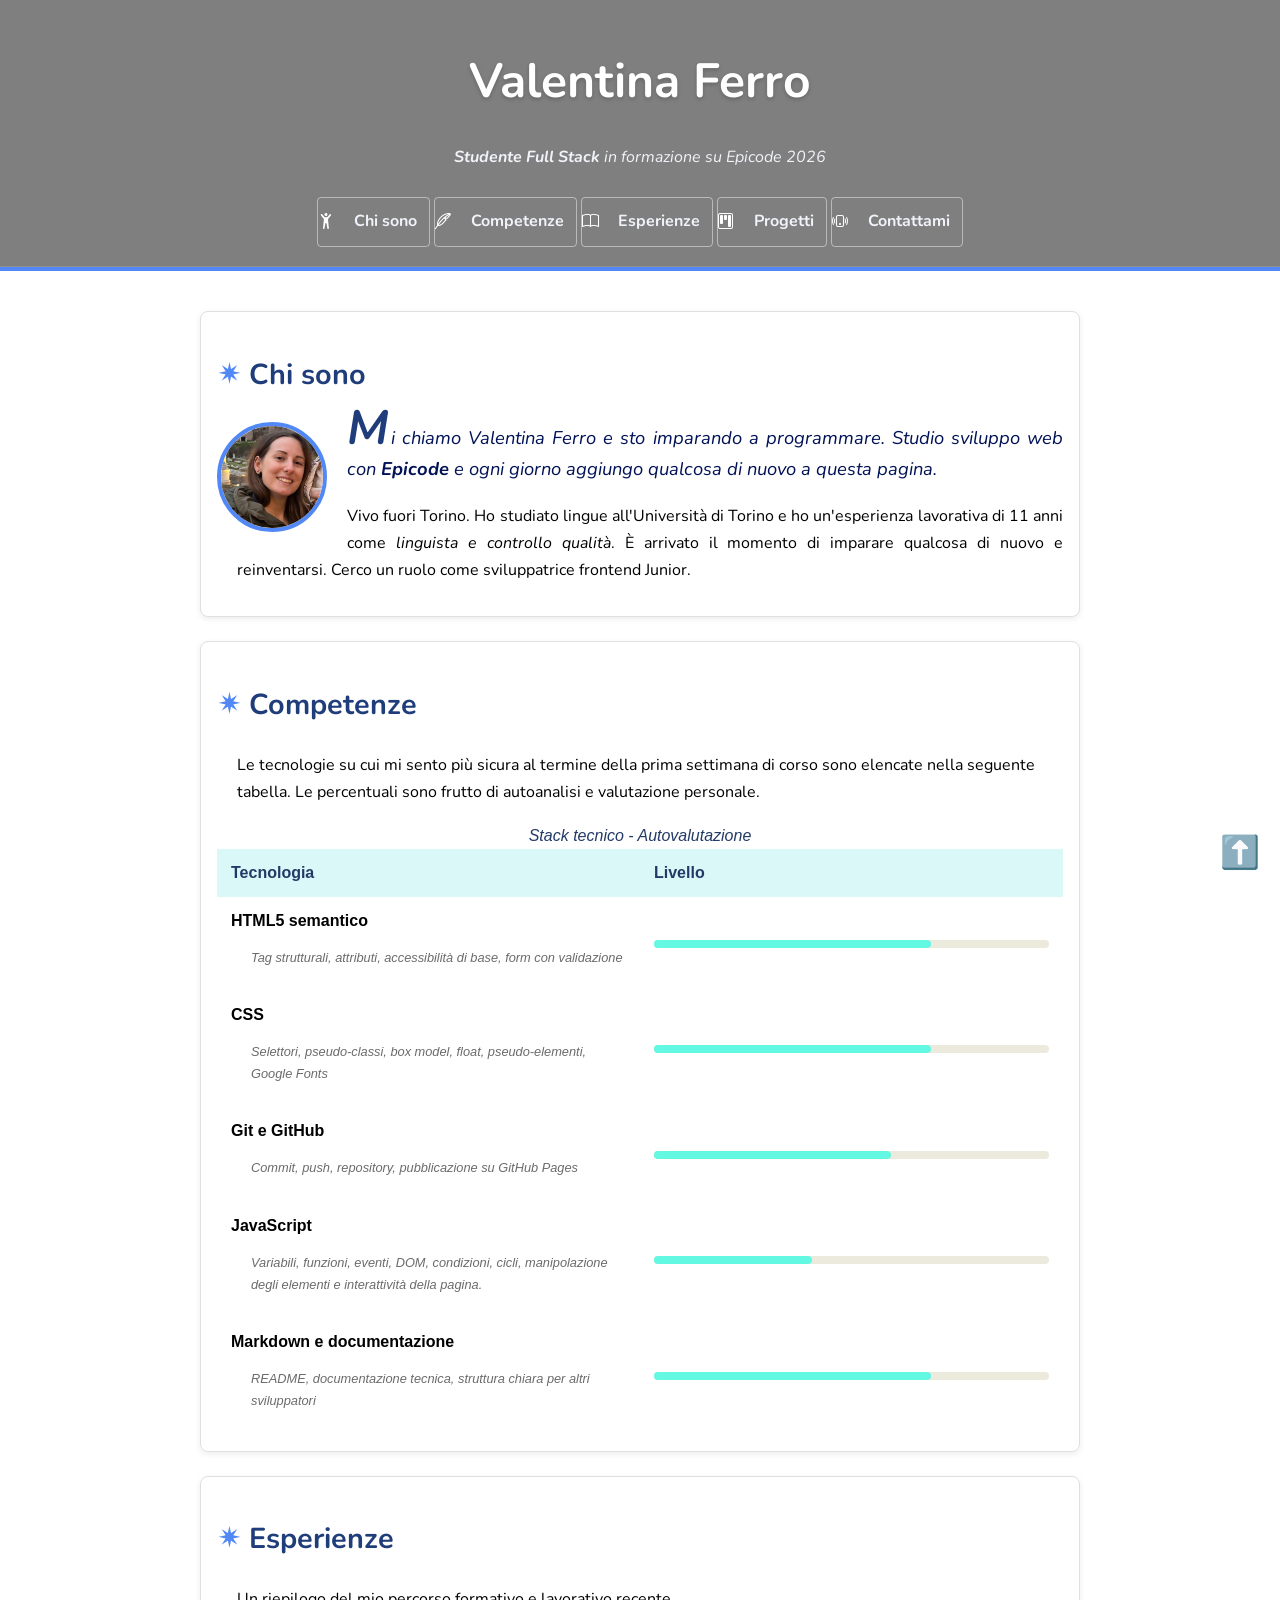
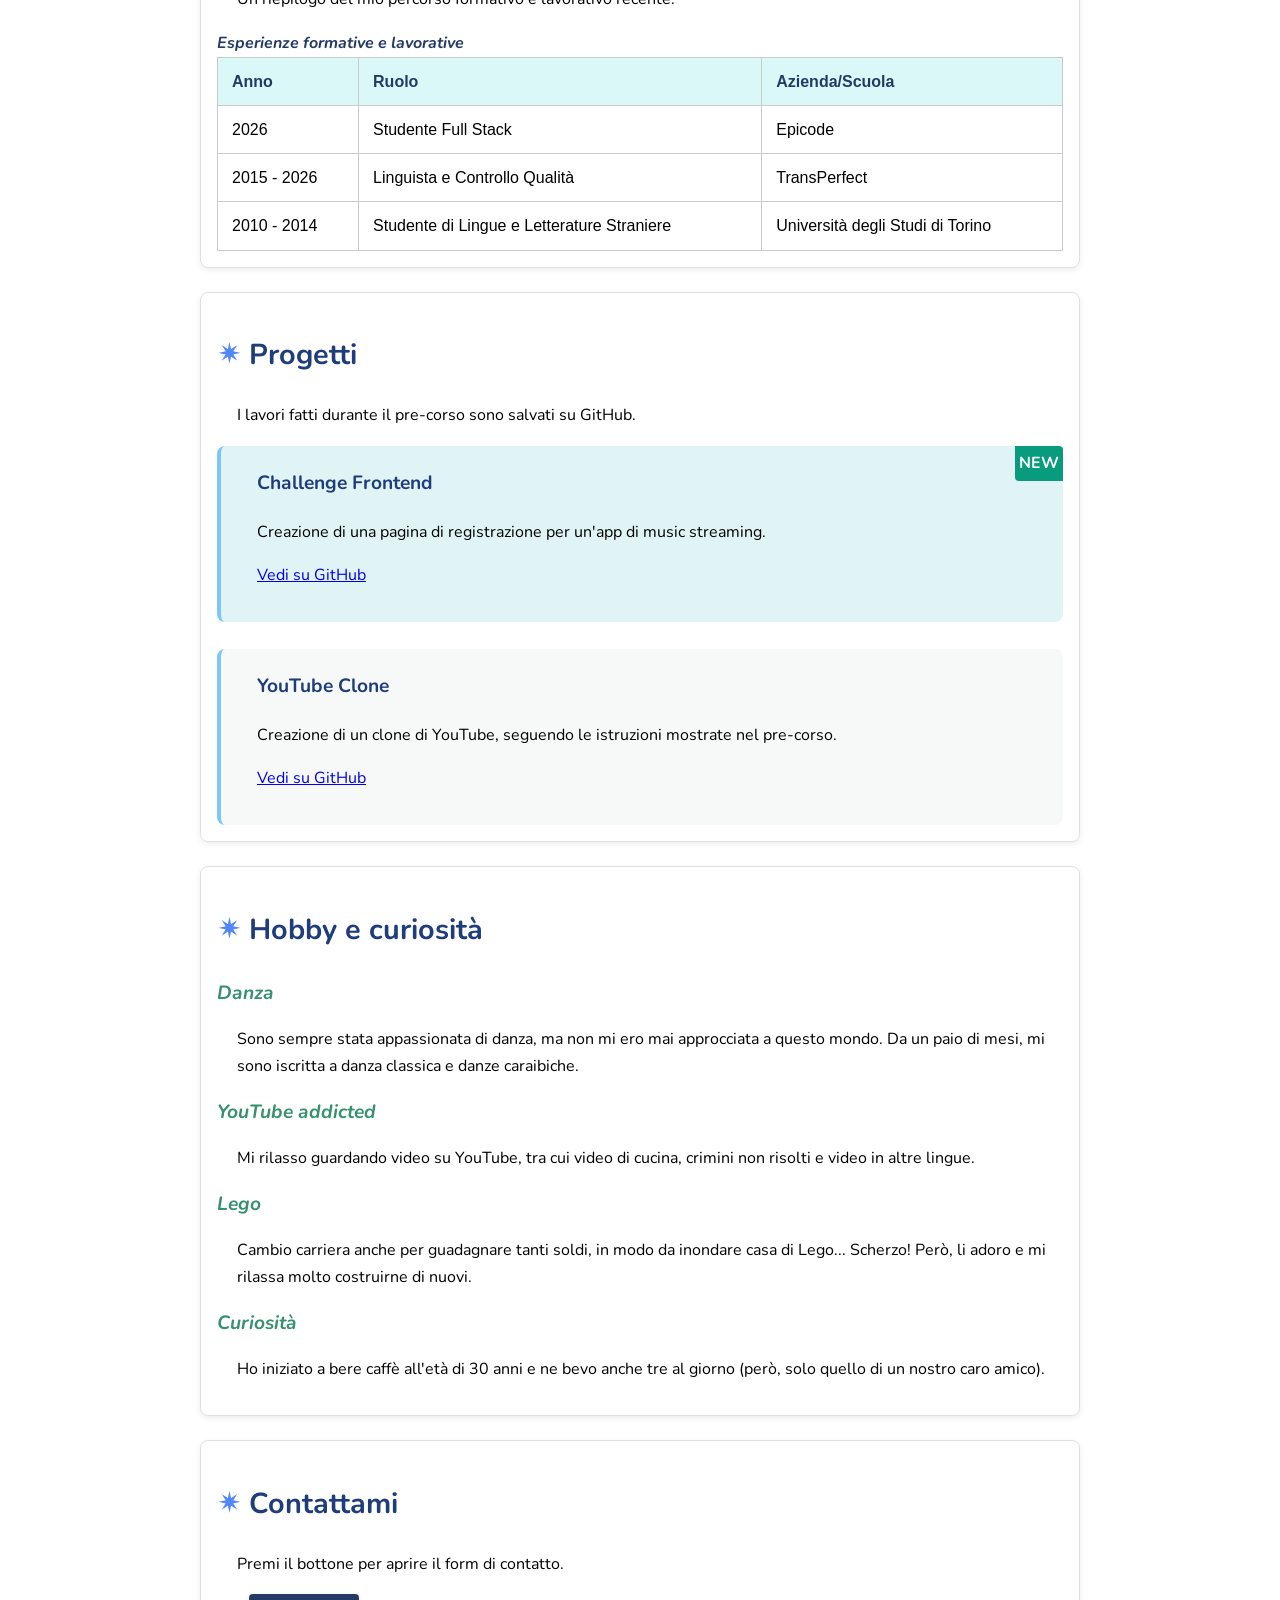
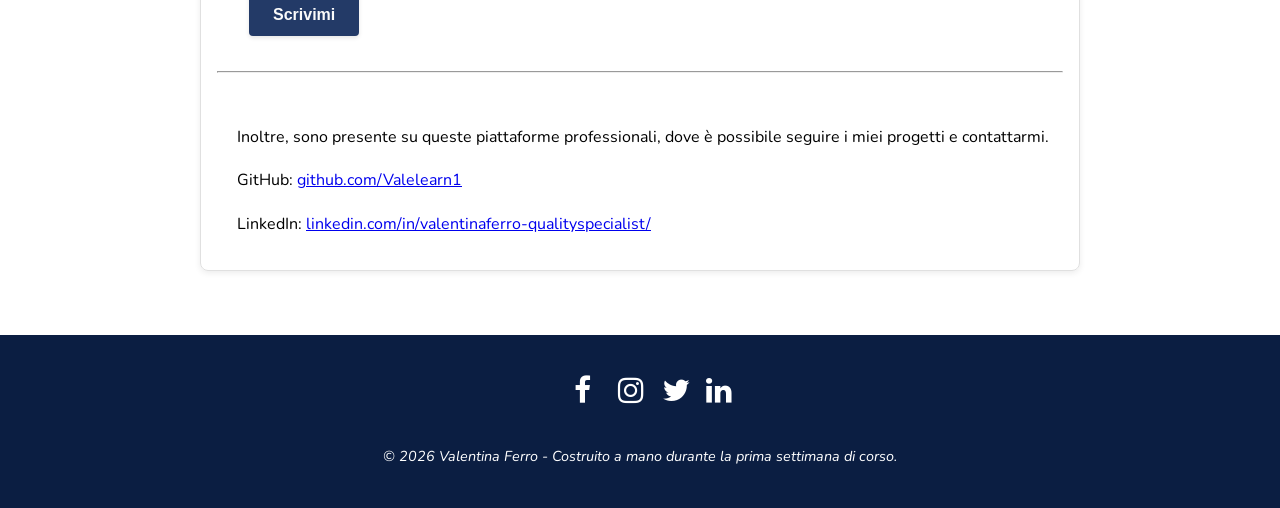
==== index.html @ d936d19b "esercizio pomeriggio: header sticky e badge, back-to-top e markup model, overlay" ====
<!DOCTYPE html>
<html lang="it">

<head>
  <meta charset="UTF-8">
  <meta name="viewport" content="width=device-width, initial-scale=1.0">
  <title>Valentina Ferro — Portfolio</title>
  <link href="https://fonts.googleapis.com/css2?family=Nunito:ital,wght@0,200..1000;1,200..1000&display=swap"
    rel="stylesheet">
  <link rel="stylesheet" href="https://cdn.jsdelivr.net/npm/bootstrap-icons@1.13.1/font/bootstrap-icons.min.css">
  <link rel="stylesheet" href="https://cdnjs.cloudflare.com/ajax/libs/font-awesome/4.7.0/css/font-awesome.min.css">
  <link rel="stylesheet" href="assets/style.css" />
</head>

<body id="top">

  <header id="site-header">
    <h1>Valentina Ferro</h1>
    <p class="tagline"><strong>Studente Full Stack</strong> in formazione su Epicode 2026</p>
    <nav>
      <ul>
        <li><span><i class="bi bi-person-arms-up"></i></span><a href="#chi-sono">Chi sono</a></li>
        <li><span><i class="bi bi-feather"></i></span><a href="#competenze">Competenze</a></li>
        <li><span><i class="bi bi-book"></i></span><a href="#esperienze">Esperienze</a></li>
        <li><span><i class="bi bi-kanban"></i></span><a href="#progetti">Progetti</a></li>
        <li><span><i class="bi bi-phone-vibrate"></i></span><a href="#contattami">Contattami</a></li>
      </ul>
    </nav>
  </header>

  <main>
    <section id="chi-sono">
      <h2></i>Chi sono</h2>

      <img class="avatar" src="assets/img/profile_picture.jpeg" alt="Profile Picture" width="200px" />

      <p>Mi chiamo Valentina Ferro e sto imparando a programmare. Studio sviluppo web con <strong>Epicode</strong> e
        ogni
        giorno aggiungo qualcosa di nuovo a questa pagina.</p>
      <p>Vivo fuori Torino. Ho studiato lingue all'Università di Torino e ho un'esperienza lavorativa di 11 anni come
        <em>linguista e controllo qualità</em>. È arrivato il momento di imparare qualcosa di nuovo e reinventarsi.
        Cerco un ruolo come sviluppatrice frontend Junior.
      </p>
    </section>

    <section id="competenze">
      <h2>Competenze</h2>
      <p>Le tecnologie su cui mi sento più sicura al termine della prima settimana di corso sono elencate nella seguente
        tabella. Le percentuali sono frutto di autoanalisi e valutazione personale.</p>
      <table>
        <caption>Stack tecnico - Autovalutazione</caption>
        <thead>
          <tr>
            <th scope="col">Tecnologia</th>
            <th scope="col">Livello</th>
          </tr>
        </thead>

        <tbody>
          <tr>
            <td>
              <strong>HTML5 semantico</strong>
              <p class="font-p2">Tag strutturali, attributi, accessibilità di base, form con validazione</p>
              <div>

              </div>
            </td>

            <td>
              <div class="background-skill">
                <div class="percentuale-skill" style="width: 70%;"></div>
              </div>
            </td>
          </tr>
          <tr>
            <td>
              <strong>CSS</strong>
              <p class="font-p2">Selettori, pseudo-classi, box model, float, pseudo-elementi, Google Fonts</p>
            </td>
            <td>
              <div class="background-skill">
                <div class="percentuale-skill" style="width: 70%;"></div>
              </div>
            </td>
          </tr>
          <tr>
            <td>
              <strong>Git e GitHub</strong>
              <p class="font-p2">Commit, push, repository, pubblicazione su GitHub Pages</p>
            </td>
            <td>
              <div class="background-skill">
                <div class="percentuale-skill" style="width: 60%;"></div>
              </div>
            </td>
          </tr>
          <tr>
            <td>
              <strong>JavaScript</strong>
              <p class="font-p2">Variabili, funzioni, eventi, DOM, condizioni, cicli, manipolazione degli elementi e interattività della pagina.</p>
            </td>
            <td>
              <div class="background-skill">
                <div class="percentuale-skill" style="width: 40%;"></div>
              </div>
            </td>
          </tr>
          <tr>
            <td>
              <strong>Markdown e documentazione</strong>
              <p class="font-p2">README, documentazione tecnica, struttura chiara per altri sviluppatori</p>
            </td>
            <td>
              <div class="background-skill">
                <div class="percentuale-skill" style="width: 70%;"></div>
              </div>
            </td>
          </tr>
        </tbody>
      </table>

    </section>

    <section id="esperienze">
      <h2>Esperienze</h2>
      <p>Un riepilogo del mio percorso formativo e lavorativo recente.</p>

      <table>
        <caption class="caption"><b>Esperienze formative e lavorative</b></caption>
        <thead>
          <tr>
            <th scope="col">Anno</th>
            <th scope="col">Ruolo</th>
            <th scope="col">Azienda/Scuola</th>
          </tr>
        </thead>

        <tbody>
          <tr>
            <td>2026</td>
            <td>Studente Full Stack</td>
            <td>Epicode</td>
          </tr>
          <tr>
            <td>2015 - 2026</td>
            <td>Linguista e Controllo Qualità</td>
            <td>TransPerfect</td>
          </tr>
          <tr>
            <td>2010 - 2014</td>
            <td>Studente di Lingue e Letterature Straniere</td>
            <td>Università degli Studi di Torino</td>
          </tr>
        </tbody>
      </table>
    </section>

    <section id="progetti">
      <h2>Progetti</h2>
      <p>I lavori fatti durante il pre-corso sono salvati su GitHub.</p>

      <article class="project">
        <h3>Challenge Frontend</h3>
        <p>Creazione di una pagina di registrazione per un'app di music streaming.</p>
        <p><a href="https://github.com/Valelearn1/progetto_pre_corso" target="_blank">Vedi su GitHub</a></p>
      </article>

      <br />

      <article class="project">
        <h3>YouTube Clone</h3>
        <p>Creazione di un clone di YouTube, seguendo le istruzioni mostrate nel pre-corso.</p>
        <p><a href="https://github.com/Valelearn1/progetto_pre_corso" target="_blank">Vedi su GitHub</a></p>
      </article>
    </section>

    <section>
      <h2 class="funFacts">Hobby e curiosità</h2>
      <div class="container">
        <h4>Danza</h4>
        <p>Sono sempre stata appassionata di danza, ma non mi ero mai approcciata a questo mondo. Da un paio di mesi, mi
          sono iscritta a danza classica e danze caraibiche.</p>
        <h4>YouTube addicted</h4>
        <p>Mi rilasso guardando video su YouTube, tra cui video di cucina, crimini non risolti e video in altre lingue.
        </p>
        <h4>Lego</h4>
        <p>Cambio carriera anche per guadagnare tanti soldi, in modo da inondare casa di Lego... Scherzo! Però, li adoro
          e mi rilassa molto costruirne di nuovi.</p>
        <h4>Curiosità</h4>
        <p>Ho iniziato a bere caffè all'età di 30 anni e ne bevo anche tre al giorno (però, solo quello di un nostro
          caro amico).</p>
    </section>
    </div>

    <section id="contattami">
      
      <h2>Contattami</h2>

      <p>Premi il bottone per aprire il form di contatto.</p>

      <button type="button" id="apri-contatti">Scrivimi</button>

      <br /> <br /> <hr /> <br />

      <p>Inoltre, sono presente su queste piattaforme professionali, dove è possibile seguire i miei progetti e
        contattarmi.</p>
      <p>GitHub: <a href="https://github.com/Valelearn1" target="_blank">github.com/Valelearn1</a></p>
      <p>LinkedIn: <a href="https://www.linkedin.com/in/valentinaferro-qualityspecialist/"
          target="_blank">linkedin.com/in/valentinaferro-qualityspecialist/</a></p>
    </section>
  </main>

  <div id="overlay-contatti" class="overlay" hidden>

    <div class="modal">
      <button type="button" class="close" id="chiudi-contatti">🅇</button>

      <h2>Contattami</h2>

      <p>Compila il form per scrivermi. Ti rispondo entro 24 ore.</p>

      <form method="get" action="grazie.html">
        <label for="name">Nome</label> <br />
        <input type="text" id="name" class="focus" placeholder="Il tuo nome" required /> <br /><br />
        <label for="email">E-mail</label> <br />
        <input type="email" id="email" class="focus" placeholder="Esempio: nome@gmail.com" required /> <br /><br />
        <label for="reason">Motivo del contatto</label> <br />
        <select id="reason" name="reason" class="focus" required>
          <option value="" selected></option>
          <option value="job">Proposta di lavoro</option>
          <option value="info">Richiesta di informazioni</option>
        </select> <br /><br />
        <label for="preferredDate">Data preferita per la risposta</label> <br />
        <input type="date" id="preferredDate" class="focus" /> <br /><br />
        <label for="message">Messaggio</label> <br />
        <textarea id="message" name="message" class="focus" rows="3" cols="50"
          placeholder="Scrivi qui il tuo messaggio..." required></textarea>
        <br /><br />
        <input type="checkbox" id="consent" name="consent" class="consent" required />
        <label for="consent">Accetto di essere ricontattato all'indirizzo indicato</label>
        <br /><br />
        <button type="submit" id="sendForm">Invia</button>
      </form>

    </div>
  </div>

  <a href="#top" class="back-to-top" title="Torna in cima">⬆️</a>

  <footer id="site-footer">
    <a href="#" class="fa fa-facebook" target="_blank"></a>
    <a href="#" class="fa fa-instagram" target="_blank"></a>
    <a href="#" class="fa fa-twitter" target="_blank"></a>
    <a href="#" class="fa fa-linkedin" target="_blank"></a>
    <p>© 2026 Valentina Ferro - Costruito a mano durante la prima settimana di corso.</p>
  </footer>

<script src="assets/script.js"></script>

</body>

</html>
---- assets/style.css ----
*,
*::before,
*::after {
  box-sizing: border-box;
}

body {
  margin: 0;
}

body {
  font-family: "Nunito", sans-serif;
  font-size: 16px;
  line-height: 1.7;
  color: #000000;
  background-color: #ffffff;
}

#site-header {
  background-color: rgb(255, 255, 255);
  background-image:
    linear-gradient(rgba(0, 0, 0, 0.5), rgba(0, 0, 0, 0.5)),
    url(http://picsum.photos/seed/picsum/1240/768);
  background-size: cover;
  background-position: center;
  color: #ffffff;
  text-align: center;
  line-height: 3;
  padding: 30px 16px 20px;
  border-bottom: 4px solid hsl(220, 89%, 64%);
  position: sticky;
  top: 0;
  z-index: 100;
}

#site-header h1 {
  font-size: clamp(1.5rem, 4vw, 3rem);
  font-weight: bold;
  text-shadow: 0 2px 4px rgba(0, 0, 0, 0.2);
  line-height: 0.8;
}

.tagline {
  color: hsl(225, 40%, 96%);
  font-style: italic;
}

img {
  max-width: 100%;
  height: auto;
}

#site-header nav ul {
  padding: 0;
  margin: 0;
}

#site-header nav li {
  display: inline-flex;
  align-items: center;
  justify-content: center;
  gap: 8px;
  border: 1px solid rgba(251, 249, 249, 0.478);
  border-radius: 4px;
}

#site-header nav a {
  color: rgb(240, 243, 249);
  text-decoration: none;
  font-weight: bold;
  display: inline-block;
  padding: 8px 8px;
  margin: 0 4px;
  border-radius: 4px;
  line-height: 1.6;
}

main {
  max-width: 920px;
  margin: 0 auto;
  padding: 16px 16px;
}

main section {
  padding: 16px;
  margin-bottom: 24px;
  border: 1px solid #e0e0e0;
  border-radius: 8px;
  box-shadow: 0 2px 6px rgba(0, 0, 0, 0.08);
}

h2 {
  font-size: clamp(1.3rem, 4vw, 1.8rem);
  color: hsl(220, 60%, 30%);
  text-align: left;
  line-height: 1.6;
}

main section h2::before {
  content: "✴︎ ";
  color: hsl(220, 89%, 64%);
}

.div-icon {
  display: inline-block;
}

h3 {
  font-size: 1.2em;
  color: hsl(220, 60%, 30%);
  text-align: left;
}

.avatar {
  width: 110px;
  height: 110px;
  border: 4px solid hsl(220, 89%, 64%);
  border-radius: 50%;
  margin: 0 auto 16px;
  display: block;
}

#chi-sono {
  background-color: #ffffff;
  text-align: justify;
}

#chi-sono p:first-of-type {
  font-size: 1.15em;
  font-style: italic;
  color: rgb(1, 18, 86);
}

#chi-sono p:first-of-type::first-letter {
  font-size: 4rem;
  font-weight: bold;
  margin-right: 2px;
  color: hsl(221, 91%, 51%);
  line-height: 1;
}

#competenze {
  clear: both;
}

#competenze table {
  width: 100%;
  border-style: hidden;
  font-family: Arial, Helvetica, sans-serif;
  font-size: 1em;
}

#competenze table caption {
  font-style: italic;
  color: hsl(220, 49%, 27%);
}

#competenze table th {
  text-align: left;
  background-color: rgb(219, 248, 249);
  color: hsl(220, 49%, 27%);
  border-style: hidden;
  padding: 10px 14px;
}

#competenze table td {
  width: 50%;
  border-style: hidden;
  padding: 10px 14px;
}

.container-percentuale {
  width: 100%;
  display: inline-block;
}

.percentuale-skill {
  background-color: rgb(99, 248, 226);
  width: 70%;
  height: 8px;
  border-radius: 4px;
}

.background-skill {
  background-color: rgb(236, 234, 221);
  width: 100%;
  height: 8px;
  border-radius: 4px;
}

.font-p2 {
  font-style: italic;
  font-size: 0.8em;
  color: #6b6b6b;
}

.project {
  padding-left: 16px;
  padding-top: 2px;
  border-radius: 8px;
  border-left: 4px solid rgb(125, 199, 248);
  padding-bottom: 2%;
  position: relative;
}

.project:nth-of-type(odd) {
  background-color: rgb(224, 244, 245);
}

.project:nth-of-type(even) {
  background-color: rgb(246, 249, 247);
}

/* keeping the below for future reference */
/* .project:first-of-type h3::after {
  content: "NEW";
  display: inline-block;
  padding: 4px 8px;
  margin-left: 12px;
  background-color: rgb(9, 155, 126);
  color: #ffffff;
  border-radius: 3px;
  font-size: 1.1rem;
} */

.project:first-of-type::after {
  content: "NEW";
  position: absolute;
  top: 0;
  right: 0;
  padding: 4px 4px;
  background-color: rgb(9, 155, 126);
  color: #ffffff;
  font-weight: bold;
  border-radius: 0 4px 0 4px;
}

.table-wrapper {
  overflow-x: auto;
}

table {
  border-collapse: collapse;
  width: 100%;
}

#esperienze table caption {
  font-style: italic;
  color: hsl(220, 49%, 27%);
  text-align: left;
}

#esperienze table th {
  background-color: rgb(219, 248, 249);
  color: hsl(220, 49%, 27%);
}

#esperienze table th,
td {
  border: 1px solid #cbcbcb;
  font-family: Arial, Helvetica, sans-serif;
  font-size: 1em;
  text-align: left;
  padding: 10px 14px;
}

.container {
  display: inline;
}

h4 {
  font-style: italic;
}

h4 {
  font-size: 1.2em;
  color: rgb(55, 145, 112);
  margin-top: 0.2em;
  margin-bottom: 0.2em;
}

label {
  font-weight: bold;
  color: hsl(220, 60%, 30%);
}

input,
textarea,
select {
  font-family: Arial, Helvetica, sans-serif;
  font-size: 16px;
  background-color: rgb(245, 251, 251);
  width: 100%;
}

input:focus,
textarea:focus {
  background-color: rgb(192, 235, 235);
  color: #000000;
}

.consent {
  width: auto;
}

input::placeholder,
textarea::placeholder {
  color: #999999;
  font-style: italic;
}

input[type="checkbox"] {
  cursor: default;
  appearance: auto;
  box-sizing: border-box;
  margin: 3px 3px 3px 4px;
  padding: initial;
  border: initial;
}

#apri-contatti {
  color: hsl(0, 0%, 98%);
  background-color: hsl(220, 49%, 27%);
  font-weight: bold;
  font-size: 16px;
  padding: 12px 24px;
  border: none;
  border-radius: 4px;
  box-shadow: 0 2px 4px rgba(0, 0, 0, 0.1);
  margin-left: 1rem;
}

.overlay {
  position: fixed;
  top: 0;
  left: 0;
  right: 0;
  bottom: 0;
  background: rgba(0, 0, 0, 0.5);
  z-index: 1000;
}

.overlay[hidden] {
  display: none;
}

.modal {
  position: absolute;
  top: 50%;
  left: 50%;
  transform: translate(-50%, -50%);
  background-color: #ffffff;
  padding: 20px;
  border-radius: 4px;
}

#chiudi-contatti {
  color: hsl(220, 49%, 27%);
  background-color: hsl(0, 0%, 98%);
  font-weight: bold;
  font-size: 16px;
  padding: 12px 24px;
  border: none;
  border-radius: 4px;
  box-shadow: 0 2px 4px rgba(0, 0, 0, 0.1);
  float: right;
  margin-top: 20px;
}

a.back-to-top {
  position: fixed;
  bottom: 20px;
  right: 20px;
  z-index: 50;
  font-size: 2rem;
  text-decoration: none;
}

#site-footer {
  background-color: rgb(11, 30, 66);
  color: #ffffff;
  text-align: center;
  font-size: 0.9rem;
  line-height: 2.4;
  padding: 8px 6px;
  font-style: italic;
}

.fa {
  padding: 20px;
  font-size: 30px;
  width: 30px;
  text-align: center;
  text-decoration: none;
  border-radius: 50%;
  color: white;
}

.fa:hover {
  opacity: 0.7;
}

@media (min-width: 768px) {
  header {
    padding: 60px 20px 40px;
  }
  main {
    padding: 40px 20px;
  }
  section {
    padding: 32px;
  }
  section p {
    margin-left: 20px;
  }
  .avatar {
    float: left;
    margin-right: 20px;
  }
  input/textarea {
    width: 60%;
  }
  h3 {
    margin-left: 20px;
  }
  #chi-sono p:first-of-type::first-letter {
    font-size: 3rem;
    font-weight: bold;
    float: left;
    margin-right: 2px;
    margin-top: -18px;
    color: hsl(220, 60%, 30%);
  }
  #apri-contatti {
    margin-left: 1.5rem;
  }

  #site-footer {
    padding: 20px 10px;
  }
}

@media (min-width: 1200px) {
  h1,
  h2 {
    font-size: 1.5rem, 4vw, 3rem;
  }
  header {
    padding: 60px 20px 40px;
  }
  #site-header nav li:hover {
    color: hsl(219, 14%, 55%);
    background-color: rgba(203, 218, 251, 0.446);
  }
  main {
    padding: 40px 20px;
  }
  section {
    padding: 32px;
  }
  section p {
    margin-left: 20px;
  }
  .avatar {
    float: left;
    margin-right: 20px;
  }
  input/textarea {
    width: 60%;
  }
  button:hover {
    color: hsl(45, 90%, 80%);
    background-color: hsl(220, 60%, 45%);
    box-shadow: 0 4px 8px rgba(0, 0, 0, 0.15);
  }
  h3 {
    margin-left: 20px;
  }
  #chi-sono p:first-of-type::first-letter {
    font-size: 3rem;
    font-weight: bold;
    float: left;
    margin-right: 2px;
    margin-top: -18px;
    color: hsl(220, 60%, 30%);
  }
  #apri-contatti {
    margin-left: 2rem;
  }
  #site-footer {
    padding: 20px 10px;
  }
}
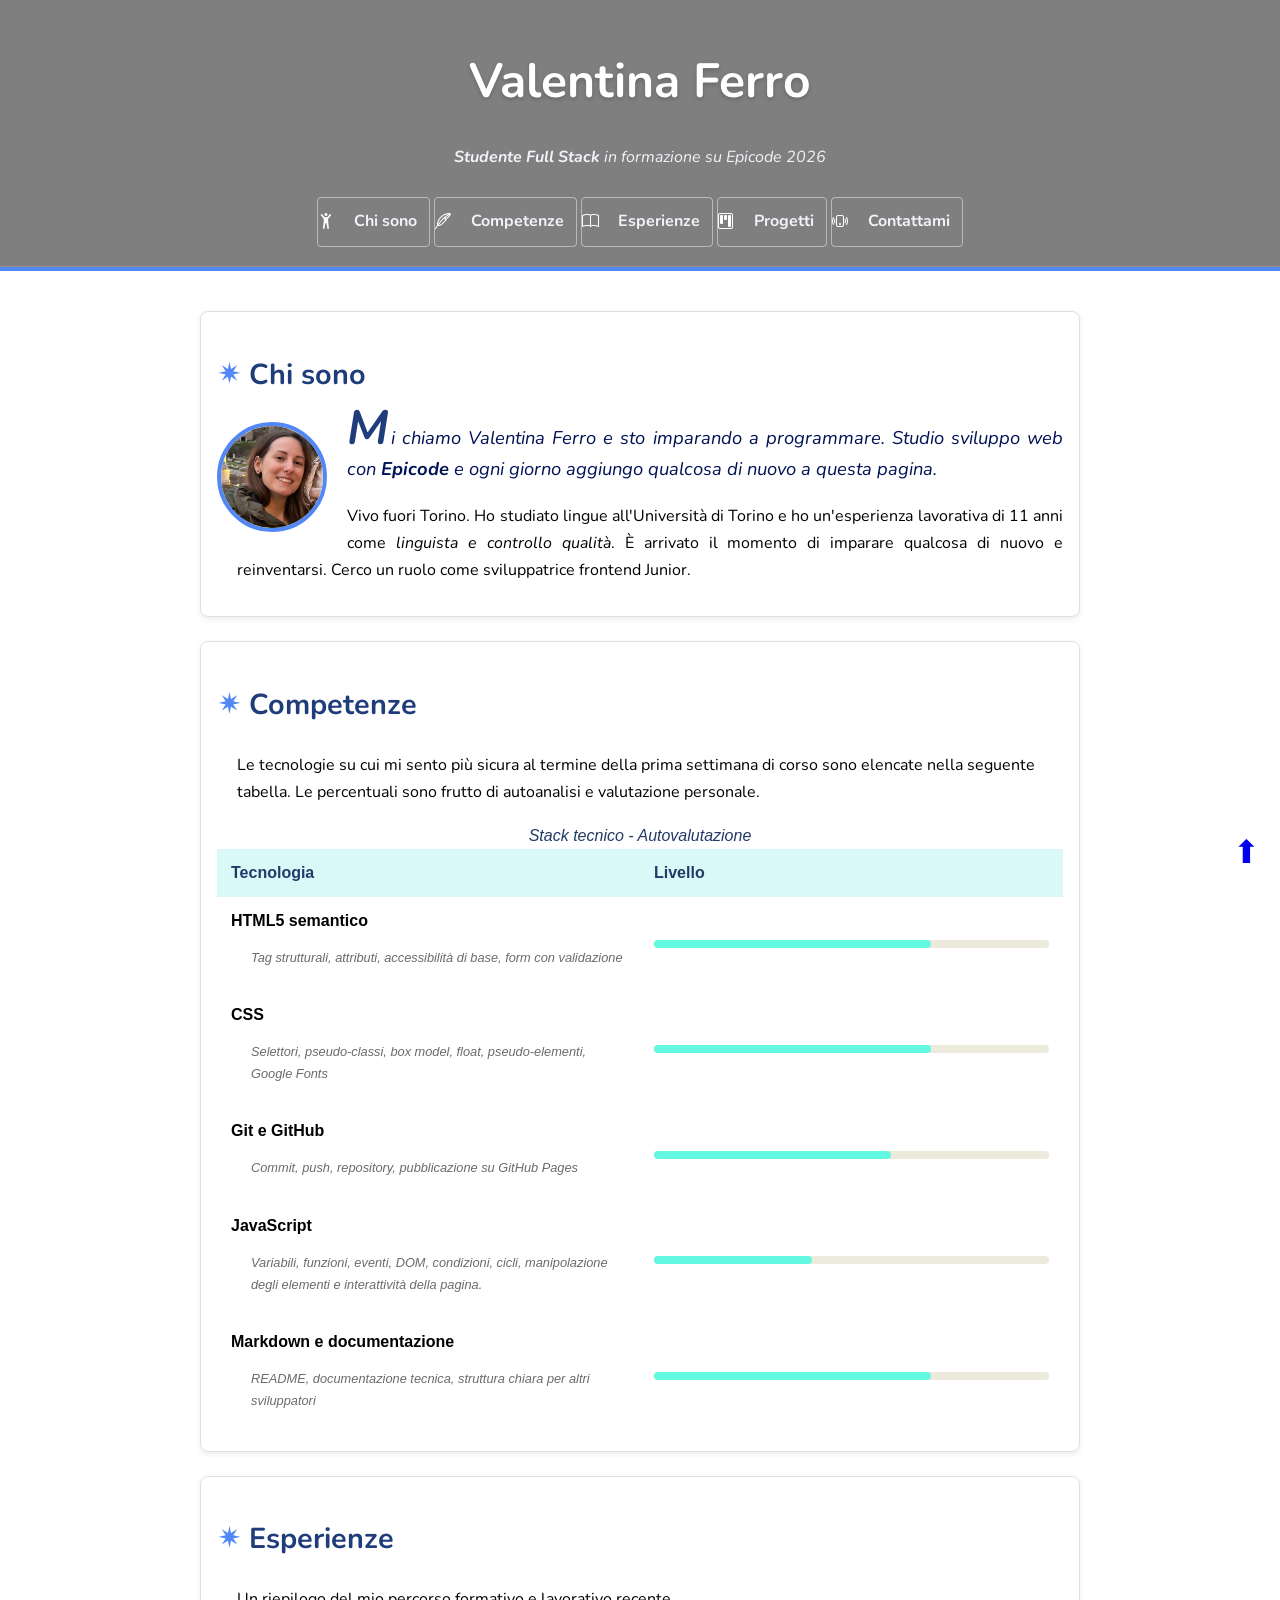
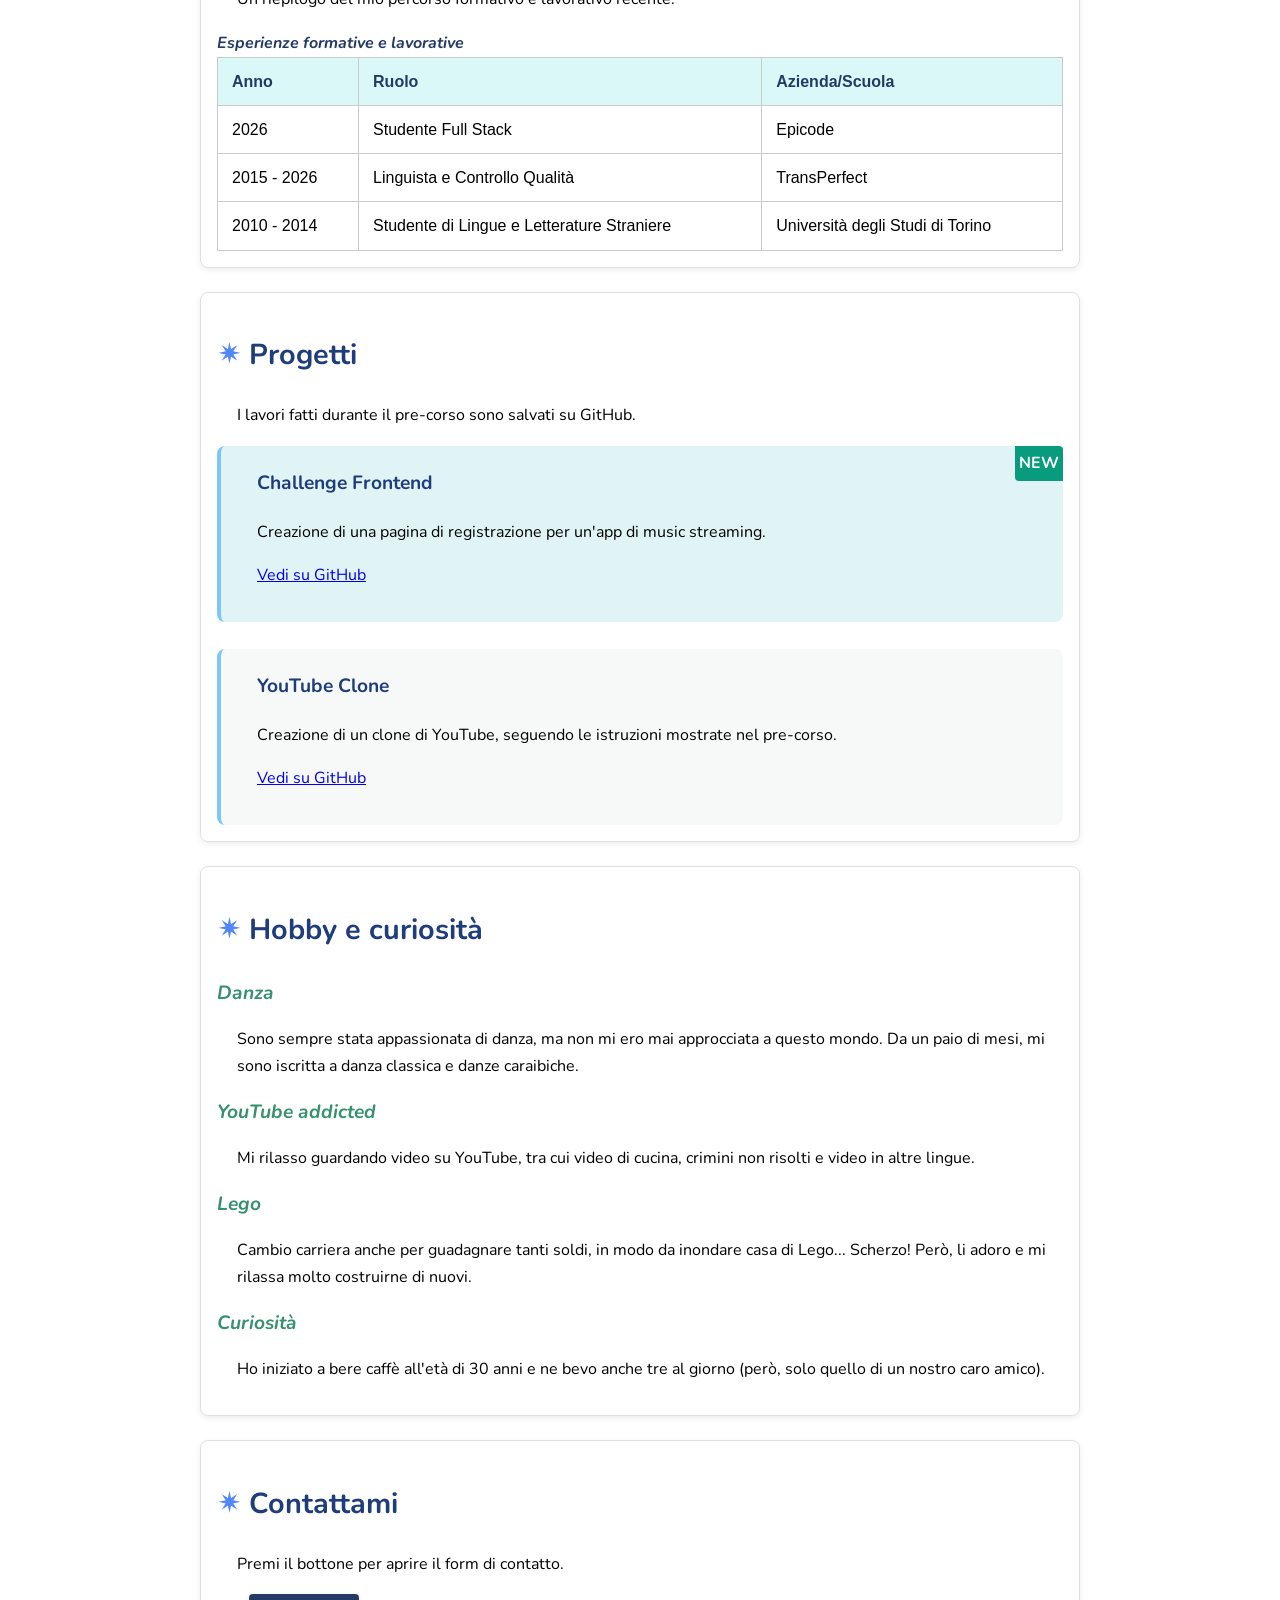
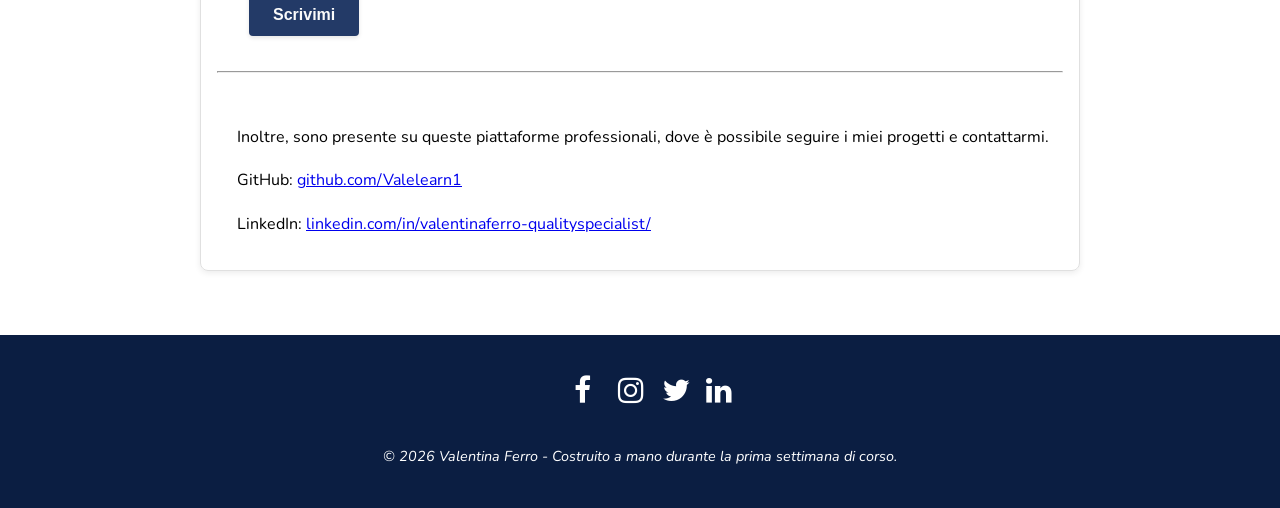
==== commit 50f30570: "blocco scroll body e chiusura con escape" ====
--- a/index.html
+++ b/index.html
@@ -245,7 +245,7 @@
     </div>
   </div>
 
-  <a href="#top" class="back-to-top" title="Torna in cima">⬆️</a>
+  <a href="#top" class="back-to-top" title="Torna in cima">⬆</a>
 
   <footer id="site-footer">
     <a href="#" class="fa fa-facebook" target="_blank"></a>
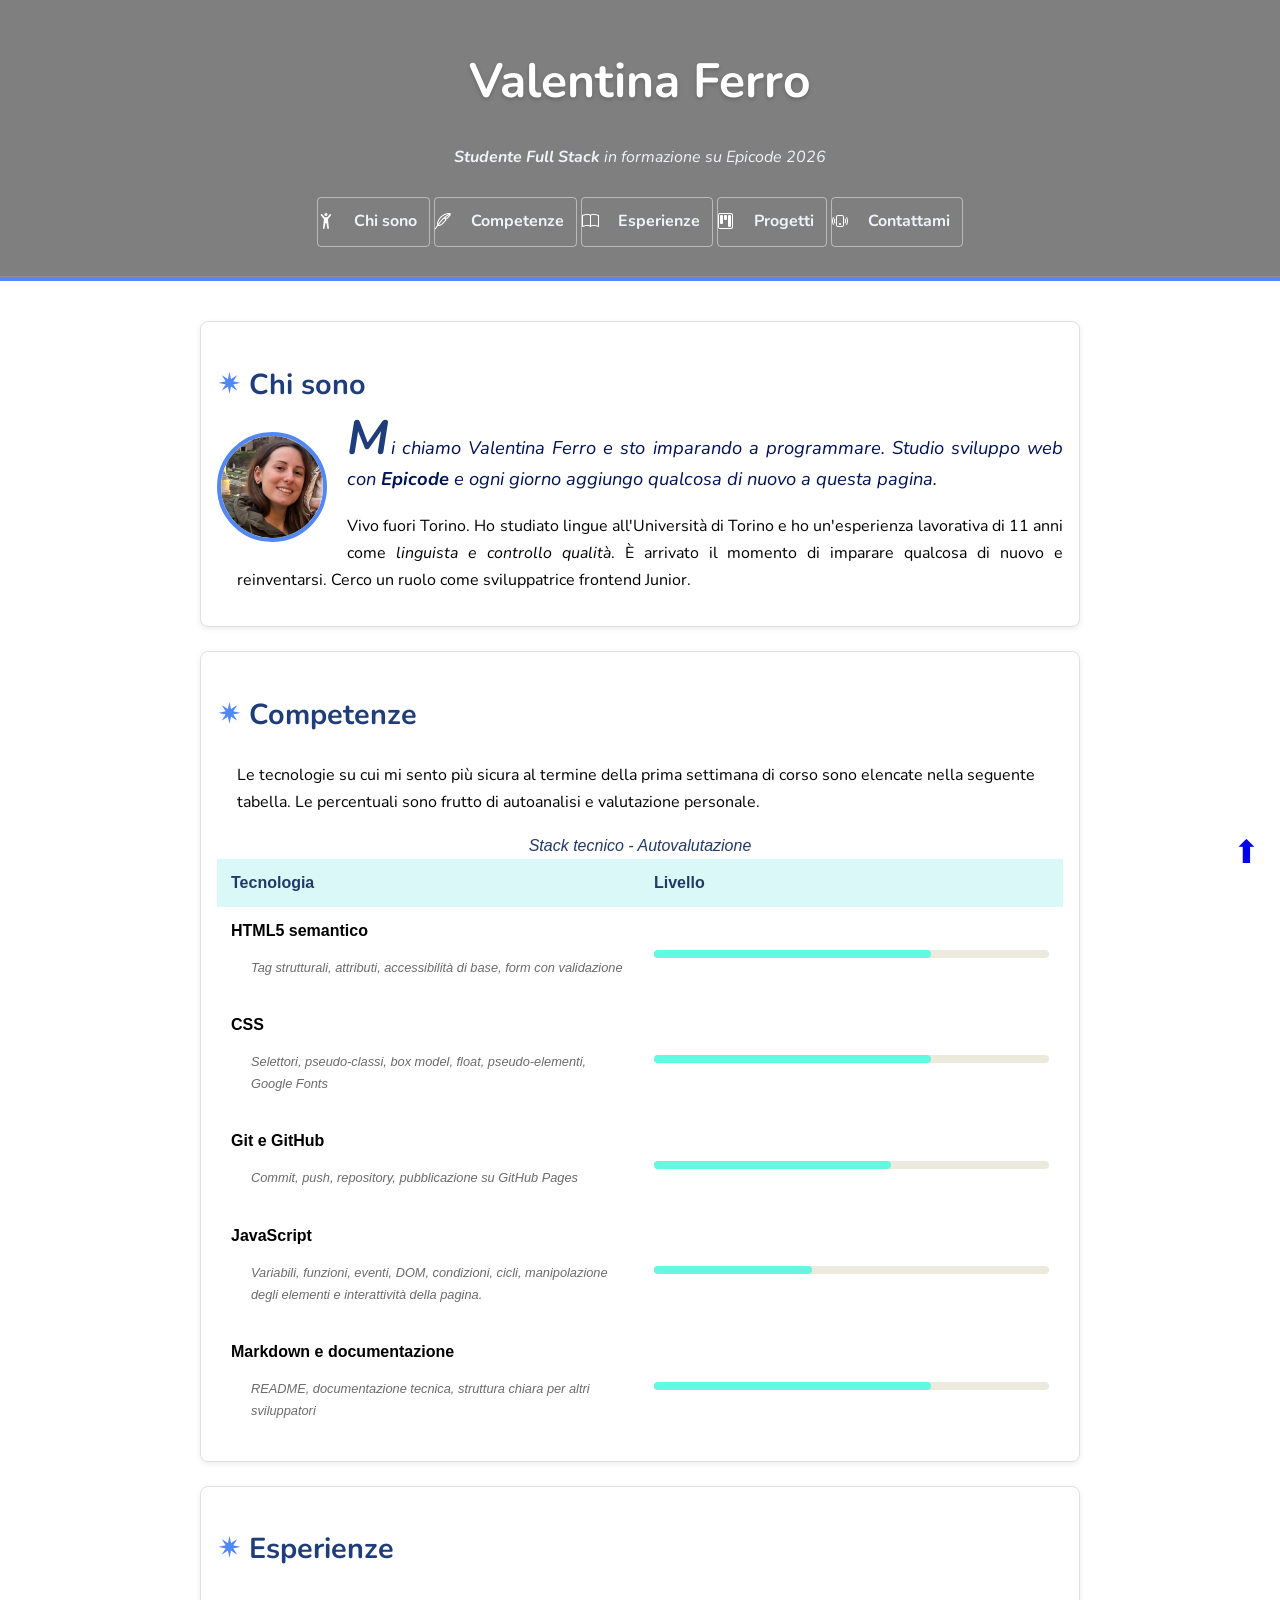
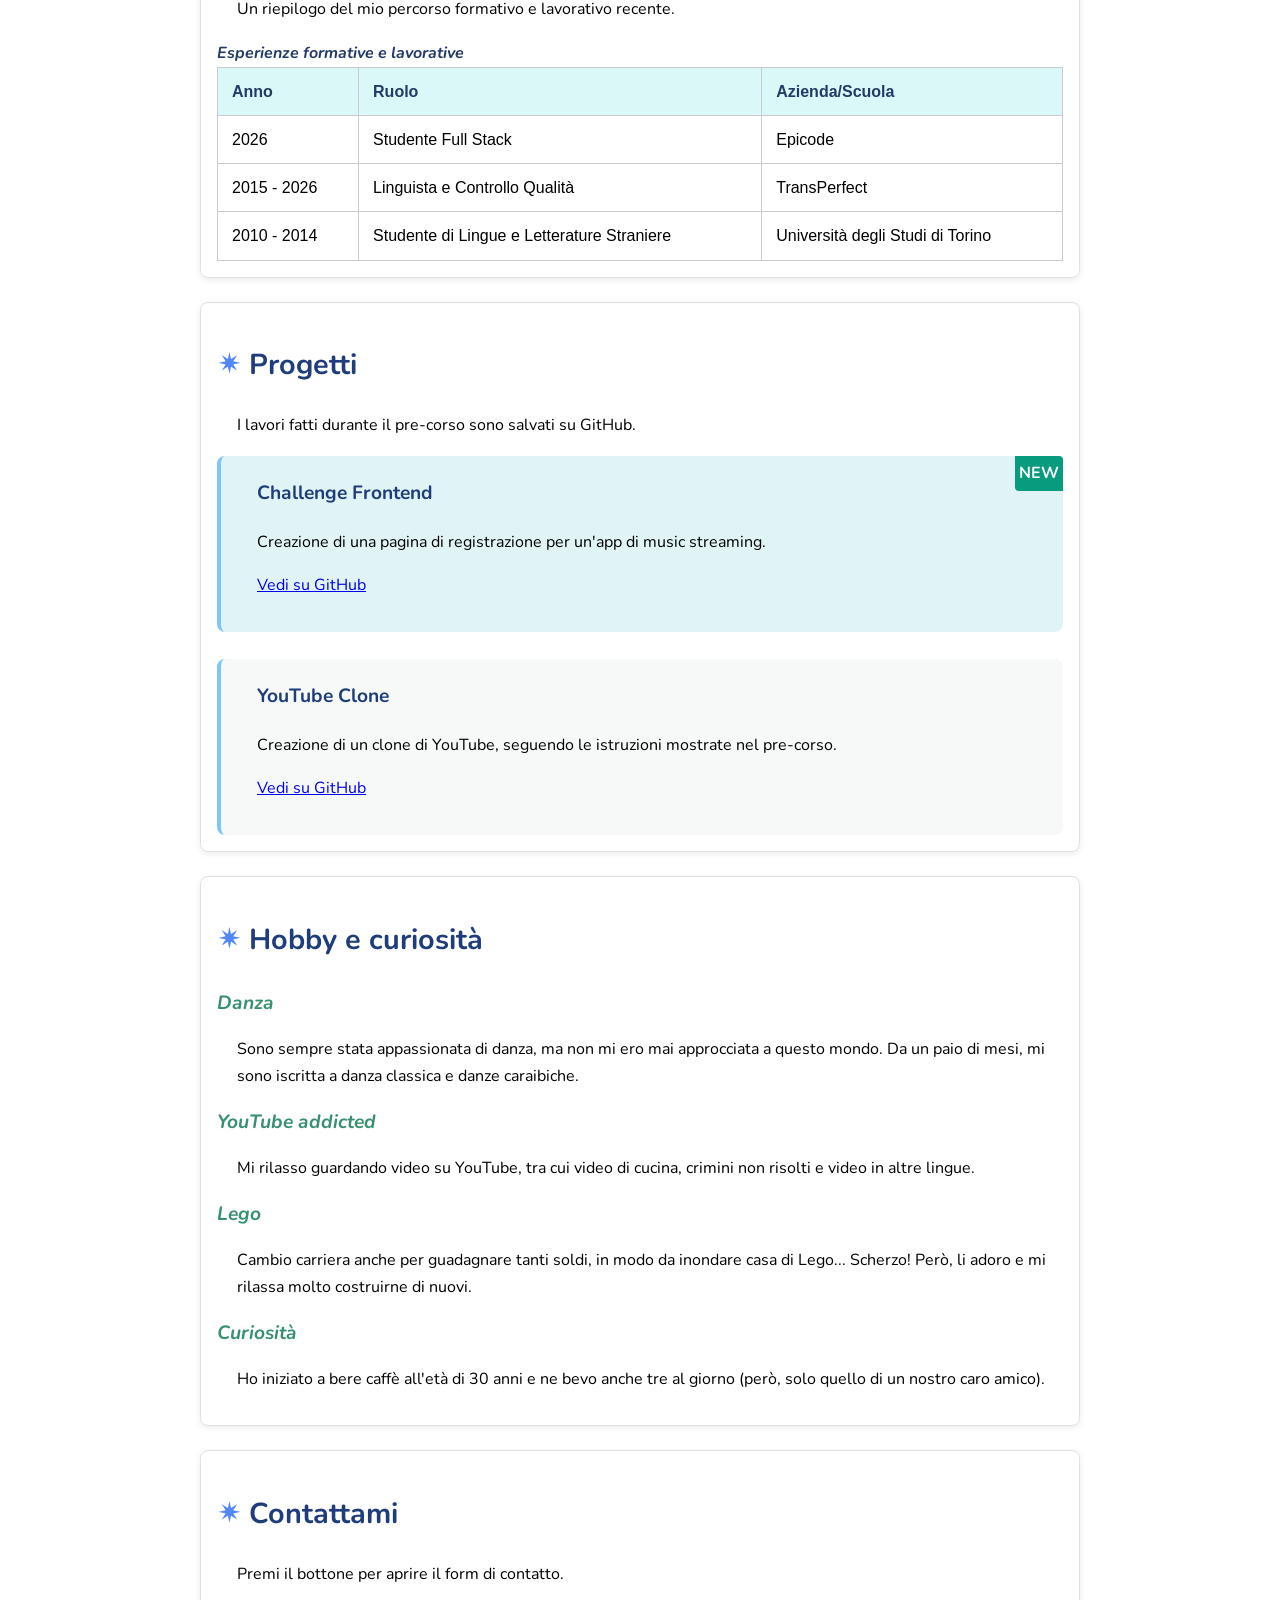
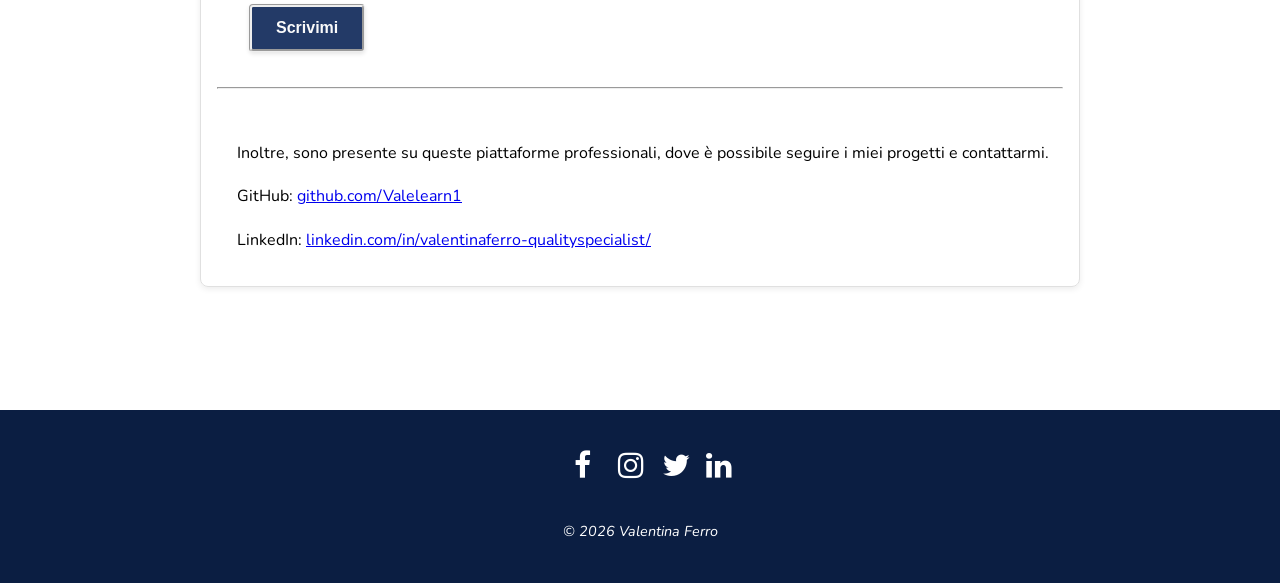
==== commit cb40f61c: "fix bugs after form data saving code" ====
--- a/index.html
+++ b/index.html
@@ -221,7 +221,7 @@
 
       <form method="get" action="grazie.html">
         <label for="name">Nome</label> <br />
-        <input type="text" id="name" class="focus" placeholder="Il tuo nome" required /> <br /><br />
+        <input type="text" id="fullName" class="focus" placeholder="Il tuo nome" required /> <br /><br />
         <label for="email">E-mail</label> <br />
         <input type="email" id="email" class="focus" placeholder="Esempio: nome@gmail.com" required /> <br /><br />
         <label for="reason">Motivo del contatto</label> <br />
@@ -239,22 +239,35 @@
         <input type="checkbox" id="consent" name="consent" class="consent" required />
         <label for="consent">Accetto di essere ricontattato all'indirizzo indicato</label>
         <br /><br />
-        <button type="submit" id="sendForm">Invia</button>
+        <button type="submit" id="sendForm">Conferma</button>
       </form>
 
     </div>
   </div>
 
   <a href="#top" class="back-to-top" title="Torna in cima">⬆</a>
+
+    <div class="container">
+    <div class="formResponse">
+      <h2>Dati del form</h2>
+      <h3 id="registerName"></h3>
+      <h3 id="registerEmail"></h3>
+      <h3 id="registerDate"></h3>
+    </div>
+  </div>
+
+  <p>&nbsp;</p>
+
 
   <footer id="site-footer">
     <a href="#" class="fa fa-facebook" target="_blank"></a>
     <a href="#" class="fa fa-instagram" target="_blank"></a>
     <a href="#" class="fa fa-twitter" target="_blank"></a>
     <a href="#" class="fa fa-linkedin" target="_blank"></a>
-    <p>© 2026 Valentina Ferro - Costruito a mano durante la prima settimana di corso.</p>
+    <p>© 2026 Valentina Ferro</p>
   </footer>
 
+
 <script src="assets/script.js"></script>
 
 </body>
--- a/assets/style.css
+++ b/assets/style.css
@@ -4,8 +4,11 @@
   box-sizing: border-box;
 }
 
+html,
 body {
   margin: 0;
+  padding: 0;
+  scroll-padding-top: 35vh;
 }
 
 body {
@@ -26,7 +29,7 @@
   color: #ffffff;
   text-align: center;
   line-height: 3;
-  padding: 30px 16px 20px;
+  padding: 30px 16px;
   border-bottom: 4px solid hsl(220, 89%, 64%);
   position: sticky;
   top: 0;
@@ -318,6 +321,18 @@
   border: initial;
 }
 
+#sendForm {
+  color: hsl(0, 0%, 98%);
+  background-color: hsl(220, 49%, 27%);
+  font-weight: bold;
+  font-size: 16px;
+  padding: 12px 24px;
+  border: none;
+  border-radius: 4px;
+  box-shadow: 0 2px 4px rgba(0, 0, 0, 0.1);
+  margin-left: 1rem;
+}
+
 #apri-contatti {
   color: hsl(0, 0%, 98%);
   background-color: hsl(220, 49%, 27%);
@@ -326,11 +341,14 @@
   padding: 12px 24px;
   border: none;
   border-radius: 4px;
+  border-style: groove;
+  cursor: pointer;
   box-shadow: 0 2px 4px rgba(0, 0, 0, 0.1);
   margin-left: 1rem;
 }
 
 .overlay {
+  display: none;
   position: fixed;
   top: 0;
   left: 0;
@@ -340,10 +358,6 @@
   z-index: 1000;
 }
 
-.overlay[hidden] {
-  display: none;
-}
-
 .modal {
   position: absolute;
   top: 50%;
@@ -352,6 +366,7 @@
   background-color: #ffffff;
   padding: 20px;
   border-radius: 4px;
+  max-width: 480px;
 }
 
 #chiudi-contatti {
@@ -374,6 +389,14 @@
   z-index: 50;
   font-size: 2rem;
   text-decoration: none;
+}
+
+.formResponse {
+  display: none;
+}
+
+.formResponse h2 {
+  padding-left: 20px;
 }
 
 #site-footer {
@@ -435,6 +458,24 @@
     margin-left: 1.5rem;
   }
 
+  #apri-contatti:hover {
+    color: hsl(45, 90%, 80%);
+    background-color: hsl(220, 60%, 45%);
+    box-shadow: 0 4px 8px rgba(0, 0, 0, 0.15);
+    cursor: pointer;
+  }
+  #chiudi-contatti:hover {
+    color: hsl(45, 90%, 80%);
+    background-color: hsl(220, 60%, 45%);
+    box-shadow: 0 4px 8px rgba(0, 0, 0, 0.15);
+    cursor: pointer;
+  }
+  #sendForm:hover {
+    color: hsl(45, 90%, 80%);
+    background-color: hsl(220, 60%, 45%);
+    box-shadow: 0 4px 8px rgba(0, 0, 0, 0.15);
+    cursor: pointer;
+  }
   #site-footer {
     padding: 20px 10px;
   }
@@ -487,6 +528,24 @@
   #apri-contatti {
     margin-left: 2rem;
   }
+  #apri-contatti:hover {
+    color: hsl(45, 90%, 80%);
+    background-color: hsl(220, 60%, 45%);
+    box-shadow: 0 4px 8px rgba(0, 0, 0, 0.15);
+    cursor: pointer;
+  }
+  #chiudi-contatti:hover {
+    color: hsl(45, 90%, 80%);
+    background-color: hsl(220, 60%, 45%);
+    box-shadow: 0 4px 8px rgba(0, 0, 0, 0.15);
+    cursor: pointer;
+  }
+  #sendForm:hover {
+    color: hsl(45, 90%, 80%);
+    background-color: hsl(220, 60%, 45%);
+    box-shadow: 0 4px 8px rgba(0, 0, 0, 0.15);
+    cursor: pointer;
+  }
   #site-footer {
     padding: 20px 10px;
   }
